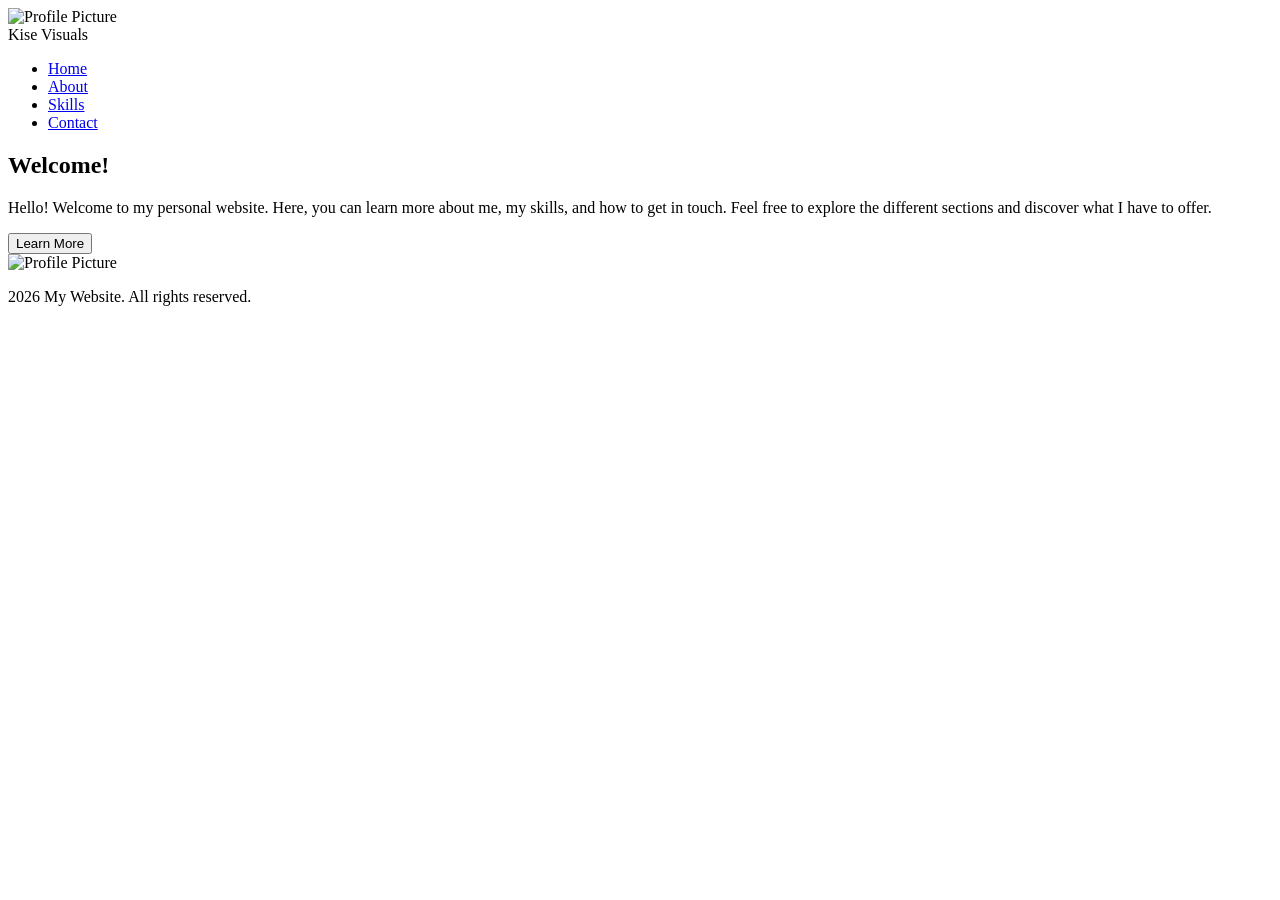
==== index.html @ d8e112cf "add index" ====
<!DOCTYPE html>
<html lang="en">
    <head>
        <meta charset="UTF-8">
        <title>My Website</title>
        <link rel="stylesheet" href="css/styles.css">
    </head>

    <body>
        <header>
            <div class="logo">
            <img src="LOGO.jpg" class="profile-image" alt="Profile Picture">
            <div class="logo-text">Kise Visuals</div>
            </div> 

                <nav>
                    <ul class="nav-menu">
                        <li><a href="index.html" class="active">Home</a></li>
                        <li><a href="about.html">About</a></li>
                        <li><a href="skills.html">Skills</a></li>
                        <li><a href="contact.html">Contact</a></li>
                    </ul>
                </nav>
        </header>
            
        <main class="hero-container">
            <section class="hero-text">
                <h1>Welcome!</h1>
                    <p>
                        Hello! Welcome to my personal website. Here, you can learn more about me, my skills, and 
                        how to get in touch. Feel free to explore the different sections and discover what I have 
                        to offer.
                    </p>
                    <button class="button">Learn More</button>
            </section>

                <section>
                    <img src="LOGO.jpg" alt="Profile Picture" class="hero-image" alt="Profile Picture">
                </section>
        </main>
            <footer>
                <p>2026 My Website. All rights reserved.</p>
            </footer>
    </body>
</html>
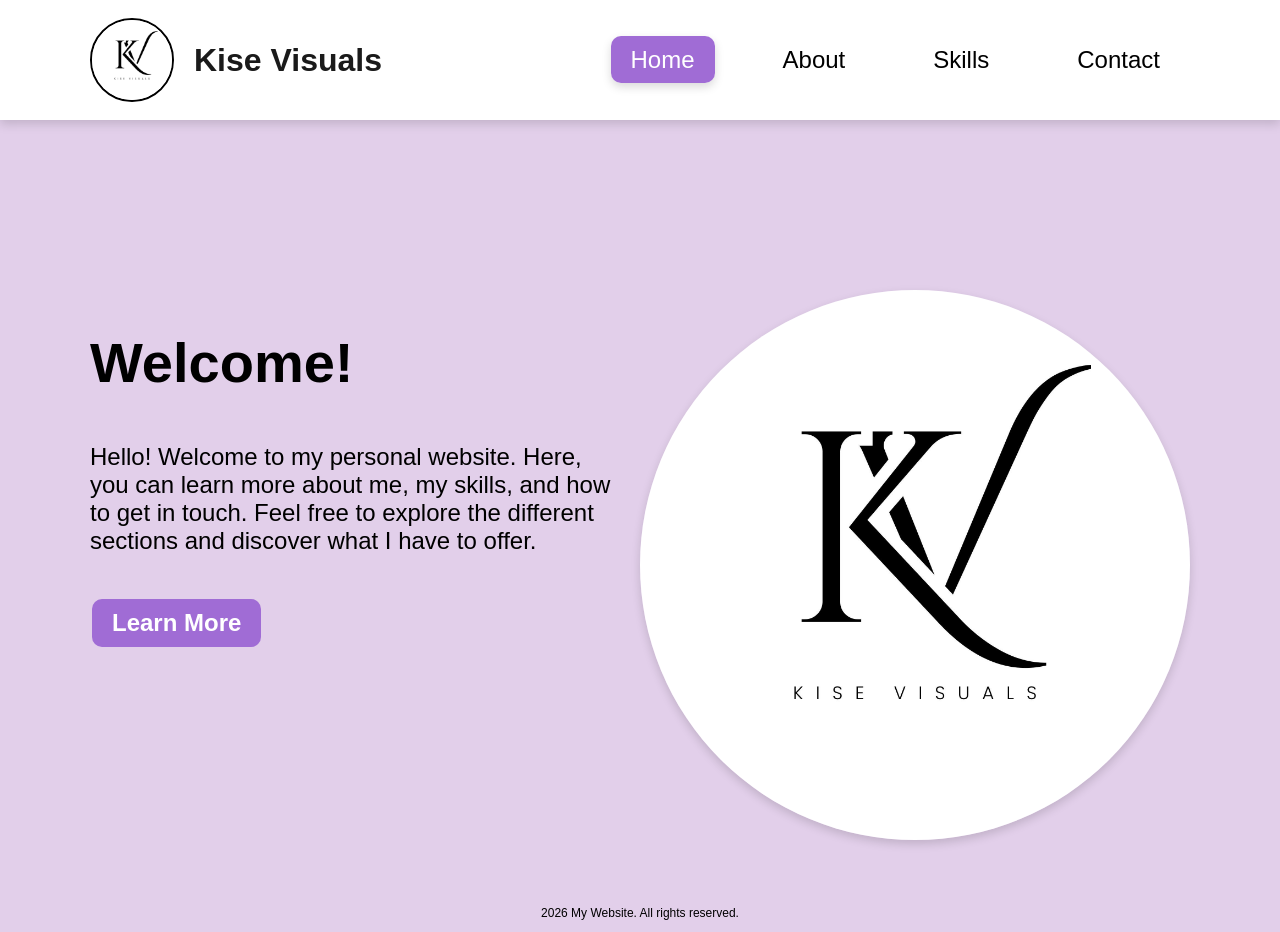
==== commit a2a4a56f: "add all" ====
--- a/index.html
+++ b/index.html
@@ -35,7 +35,7 @@
             </section>
 
                 <section>
-                    <img src="LOGO.jpg" alt="Profile Picture" class="hero-image" alt="Profile Picture">
+                    <img src="LOGO.jpg" alt="Profile Picture" class="hero-image">
                 </section>
         </main>
             <footer>
--- a/css/styles.css
+++ b/css/styles.css
@@ -0,0 +1,365 @@
+:root
+    {
+        --primary-color: #a06cd5;
+        --bg-color: #E2CFEA;
+        --main-font: "Montserrat", sans-serif;
+    }
+
+body 
+    {
+        font-family: var(--main-font);
+        background-color: var(--bg-color);
+        margin: 0;
+        padding: 0;
+        flex-direction: column;
+        min-height: 100vh;
+    }
+
+main
+    {
+        margin: 0 auto;
+        padding: 20px;
+    }
+
+header 
+    {
+        background-color: white;
+        padding: 10px;
+        display: flex;
+        align-items: center;
+        justify-content: space-between;
+        box-shadow: 0px 4px 10px rgba(0, 0, 0, 0.15);
+        height: 100px;
+    }
+
+.logo 
+    {
+        display: flex;
+        align-items: center;
+        gap: 10px;
+        padding-left: 80px;
+    }
+
+.logo-text
+    {
+        font-size: 32px;
+        color: #1a1a1a;
+        font-weight: 700;
+        padding-left: 10px;
+    }
+
+.profile-image 
+    {
+        width: 80px;
+        height: 80px;
+        border-radius: 50%;
+        object-fit: cover;
+        border: 2px solid black
+    }
+
+.nav-menu 
+    {
+        list-style-type: none;
+        margin: 10px;
+        padding: 0;
+        display: flex;
+        gap: 48px;
+        align-items: center;
+        font-size: 24px;
+        padding-right: 80px;
+    }
+
+.nav-menu a 
+    {
+        text-decoration: none;
+        color: #000000;
+        padding: 10px 20px;
+        font-weight: 500;
+    }
+
+.nav-menu a:hover
+    {
+        text-decoration: none;
+        background-color: var(--primary-color);
+        color: white;
+        border-radius: 10px;
+    }
+
+.nav-menu a.active
+    {
+        text-decoration: none;
+        background-color: #a06cd5;
+        color: white;
+        padding: 10px 20px;
+        font-weight: Medium;
+        box-shadow: 0 4px 10px rgba(0, 0, 0, 0.15);
+        border-radius: 10px;
+    }
+
+.nav-menu a.active:hover
+    {
+        background-color: #8a4fc1;
+        color: white;
+        box-shadow: 0 2px 4px rgba(0, 0, 0, 0.1);
+    }
+
+.hero-container
+    {
+        display: flex;
+        justify-content: space-between;
+        padding: 50px;
+        gap: 20px;
+    }
+
+.hero-text
+    {
+        max-width: 550px;
+        padding-left: 40px;
+        margin-top: 160px;
+    }
+
+.hero-text h1
+    {
+        font-size: 56px;
+        margin-top: 0;
+        margin-bottom: 24px;
+        color: #000000;
+        font-weight: 700;
+        align-items: center;
+        padding-bottom: 24px;
+    }
+
+.hero-text p
+    {
+        font-size: 24px;
+        color: #000000;
+        font-weight: 400;
+        align-items: left;
+        padding-bottom: 16px;
+    }
+
+.hero-image 
+    {
+        max-width: 550px;
+        border-radius: 800px;
+        box-shadow: 0 4px 10px rgba(0, 0, 0, 0.15);
+        margin-top: 120px;
+        margin-right: 40px;
+    }
+
+.button 
+    {
+        background-color: #a06cd5;
+        color: white;
+        border: none;
+        padding: 10px 20px;
+        text-align: center;
+        text-decoration: none;
+        font-weight: 600;
+        font-size: 24px;
+        margin: 4px 2px;
+        cursor: pointer;
+        border-radius: 10px;
+    }
+
+.button:hover 
+    {
+        background-color: #8a4fc1;
+    }
+
+.button:focus
+    {
+        background-color: white;
+    }
+
+.skills-container 
+    {
+        display: flex;
+        flex-direction: column;
+        gap: 20px;
+        padding: 60px;
+        max-width: 1200px;
+        margin: 0 auto;
+    } 
+
+.skills-content
+    {
+        padding: 20px;
+        text-align: left;
+        width: 100%;
+    }
+
+.skills-content h1
+    {
+        font-size: 48px;
+        margin-top: 0;
+        margin-bottom: 10px;
+        font-weight: 700;
+    }
+
+.skills-description
+    {
+        font-size: 24px;
+        margin-top: 32px;
+    }
+
+.skills-layout-columns
+    {
+        display: flex;
+        flex-direction: row;
+        justify-content: space-between;
+        align-items: flex-start;
+        width: 100%;
+        gap: 50px;
+        margin-top: 20px;
+    }
+
+.skills-wrapper
+    {
+        display: flex;
+        flex-direction: column;
+        gap: 16px;
+        min-width: 320px;
+        max-width: 450px;
+    }
+
+.skill-item
+    {
+        align-items: flex-start;
+        width: 100%;
+        display: flex; 
+        flex-direction: column;
+    }
+
+.skill-name
+    {
+        font-size: 24px;
+        font-weight: 700;
+        margin-bottom: 8px;
+    }
+
+.skill-bar
+    {
+        background-color: #ffffff;
+        border-radius: 8px;
+        height: 16px;
+        margin-top: 8px;
+        width: 100%;
+    }
+
+.progress-fill
+    {
+        background-color: #8a4fc1;
+        height: 100%;
+        border-radius: 8px;
+    }
+
+.level-70
+    {
+        width: 70%;
+    }  
+
+.level-85
+    {
+        width: 85%;
+    }
+
+.level-80
+    {
+        width: 80%;
+    }
+
+.level-65
+    {
+        width: 65%;
+    }
+
+.level-50
+    {
+        width: 50%;
+    }
+
+.table-wrapper
+    {
+        margin-left: auto;
+        margin-top: 40px;
+        background-color: white;
+        padding: 24px;
+        min-width: 350px;
+        max-width: 550px;
+        box-shadow: 0 4px 10px rgba(0, 0, 0, 0.015);
+        margin-left: auto;
+    }
+
+table
+    {
+        width: 100%;
+        font-size: 24px;
+    }
+
+caption
+    {
+        font-weight: 700;
+        font-size: 24px;
+        margin-bottom: 16px;
+        color: #000000;
+        text-align: left;
+    }
+
+th, td
+    {
+        padding: 12px 10px;
+        text-align: left;
+        border-bottom: 1px solid #000000;
+    }
+
+thead th
+    {
+        color: black;
+        font-weight: 700;
+    }
+
+footer
+    {
+        display: flex;
+        justify-content: center;
+        font-size: 12px;
+    }
+
+.contact-container 
+    {
+        display: flex;
+        flex-wrap: wrap;
+        gap: 20px;
+        justify-content: center;
+        padding: 60px;
+        align-items: center;
+    } 
+
+.contact-text
+    {
+        max-width: 550px;
+        text-align: center;
+    }
+
+.contact-text h1
+    {
+        font-size: 48px;
+        font-weight: 600;
+        margin-bottom: 20px;
+        color: #000000;
+    }
+
+.contact-description
+    {
+        font-size: 24px;
+        color: #000000;
+        margin-top: 10px;
+    }
+
+.contact-links
+    {
+        font-size: 24px;
+        color: #000000;
+        margin-top: 10px;
+    }
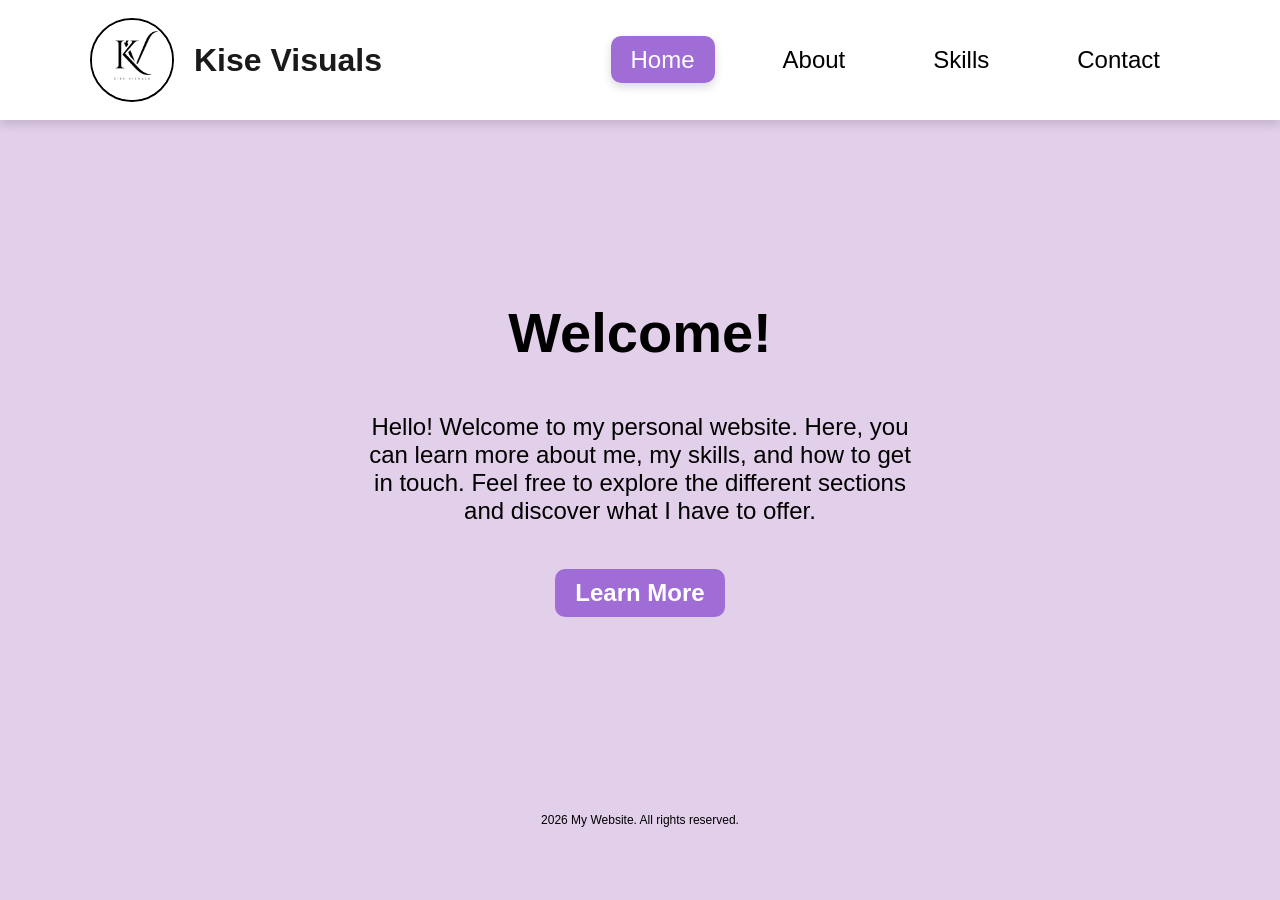
==== commit 21d5842d: "add all" ====
--- a/index.html
+++ b/index.html
@@ -33,10 +33,6 @@
                     </p>
                     <button class="button">Learn More</button>
             </section>
-
-                <section>
-                    <img src="LOGO.jpg" alt="Profile Picture" class="hero-image">
-                </section>
         </main>
             <footer>
                 <p>2026 My Website. All rights reserved.</p>
--- a/css/styles.css
+++ b/css/styles.css
@@ -106,16 +106,17 @@
 .hero-container
     {
         display: flex;
-        justify-content: space-between;
-        padding: 50px;
         gap: 20px;
+        justify-content: center;
+        margin-top: 0;
     }
 
 .hero-text
     {
         max-width: 550px;
-        padding-left: 40px;
         margin-top: 160px;
+        text-align: center;
+        align-items: center;
     }
 
 .hero-text h1
@@ -125,26 +126,17 @@
         margin-bottom: 24px;
         color: #000000;
         font-weight: 700;
-        align-items: center;
         padding-bottom: 24px;
+        text-align: center;
     }
 
 .hero-text p
     {
         font-size: 24px;
         color: #000000;
-        font-weight: 400;
-        align-items: left;
+        font-weight: 240;
+        align-items: center;
         padding-bottom: 16px;
-    }
-
-.hero-image 
-    {
-        max-width: 550px;
-        border-radius: 800px;
-        box-shadow: 0 4px 10px rgba(0, 0, 0, 0.15);
-        margin-top: 120px;
-        margin-right: 40px;
     }
 
 .button 
@@ -153,7 +145,6 @@
         color: white;
         border: none;
         padding: 10px 20px;
-        text-align: center;
         text-decoration: none;
         font-weight: 600;
         font-size: 24px;
@@ -169,49 +160,36 @@
 
 .button:focus
     {
-        background-color: white;
+        background-color: #7539ad;
     }
 
 .skills-container 
     {
         display: flex;
         flex-direction: column;
-        gap: 20px;
-        padding: 60px;
-        max-width: 1200px;
-        margin: 0 auto;
+        justify-items: center;
+        align-items: center;
     } 
 
 .skills-content
     {
         padding: 20px;
-        text-align: left;
-        width: 100%;
     }
 
 .skills-content h1
     {
         font-size: 48px;
-        margin-top: 0;
         margin-bottom: 10px;
         font-weight: 700;
+        text-align: center;
     }
 
 .skills-description
     {
         font-size: 24px;
         margin-top: 32px;
-    }
-
-.skills-layout-columns
-    {
-        display: flex;
-        flex-direction: row;
-        justify-content: space-between;
-        align-items: flex-start;
-        width: 100%;
-        gap: 50px;
-        margin-top: 20px;
+        font-weight: 240;
+        text-align: center;
     }
 
 .skills-wrapper
@@ -219,13 +197,13 @@
         display: flex;
         flex-direction: column;
         gap: 16px;
-        min-width: 320px;
-        max-width: 450px;
+        justify-content: center;
+        width: 25%;
     }
 
 .skill-item
     {
-        align-items: flex-start;
+        align-items: center;
         width: 100%;
         display: flex; 
         flex-direction: column;
@@ -235,7 +213,7 @@
     {
         font-size: 24px;
         font-weight: 700;
-        margin-bottom: 8px;
+        margin-bottom: 8px; 
     }
 
 .skill-bar
@@ -245,6 +223,7 @@
         height: 16px;
         margin-top: 8px;
         width: 100%;
+        align-items: center;
     }
 
 .progress-fill
@@ -281,14 +260,11 @@
 
 .table-wrapper
     {
-        margin-left: auto;
         margin-top: 40px;
         background-color: white;
         padding: 24px;
-        min-width: 350px;
-        max-width: 550px;
         box-shadow: 0 4px 10px rgba(0, 0, 0, 0.015);
-        margin-left: auto;
+        width: 50%
     }
 
 table
@@ -299,11 +275,11 @@
 
 caption
     {
-        font-weight: 700;
+        font-weight: 800;
         font-size: 24px;
         margin-bottom: 16px;
         color: #000000;
-        text-align: left;
+        text-align: center;
     }
 
 th, td
@@ -324,13 +300,22 @@
         display: flex;
         justify-content: center;
         font-size: 12px;
+        padding-top: 160px;
+    }
+
+.contact-form
+    {
+        display: flex;
+        flex-direction: column;
+        gap: 20px;
+        width: 100%;
     }
 
 .contact-container 
     {
         display: flex;
-        flex-wrap: wrap;
-        gap: 20px;
+        flex-direction: column;
+        gap: 40px;
         justify-content: center;
         padding: 60px;
         align-items: center;
@@ -338,15 +323,17 @@
 
 .contact-text
     {
-        max-width: 550px;
+        width: 100%;
+        max-width: 600px;
         text-align: center;
     }
 
 .contact-text h1
     {
         font-size: 48px;
-        font-weight: 600;
-        margin-bottom: 20px;
+        font-weight: 800;
+        margin-top: 0;
+        margin-bottom: 10px;
         color: #000000;
     }
 
@@ -354,12 +341,67 @@
     {
         font-size: 24px;
         color: #000000;
-        margin-top: 10px;
-    }
-
-.contact-links
-    {
-        font-size: 24px;
-        color: #000000;
-        margin-top: 10px;
-    }+        margin-top: 24px;
+        margin-bottom: 24px;
+        font-weight: 240;
+    }
+
+.contact-links p
+    {
+        font-size: 24px;
+        color: #000000;
+        margin-top: 24px;
+        font-weight: 240;
+    }
+
+.contact-form
+    {
+        display: flex;
+        flex-direction: column;    
+        gap: 20px;
+        width: 60%;
+        margin: 20px auto;
+    }
+
+.contact-form h2 
+    {
+        font-size: 32px;
+        font-weight: 700;
+        color: #000000;
+        margin-top: 0;
+        margin-bottom: 16px;
+        text-align: center;
+    }
+
+.form-group 
+    {
+        display: flex;
+        flex-direction: column;
+        align-items: center;
+        gap: 8px;                  
+        width: 100%;
+    }
+
+.form-group label 
+    {
+        font-size: 18px;
+        font-weight: 700;
+        color: #000000;
+        text-align: center;
+    }
+
+.form-group input, 
+.form-group textarea 
+    {
+        font-size: 16px;
+        padding: 12px;
+        border-radius: 8px;   
+        width: 100%;     
+        background-color: white;
+    }
+
+.contact-form .button 
+    {
+        margin: 16px
+    }
+
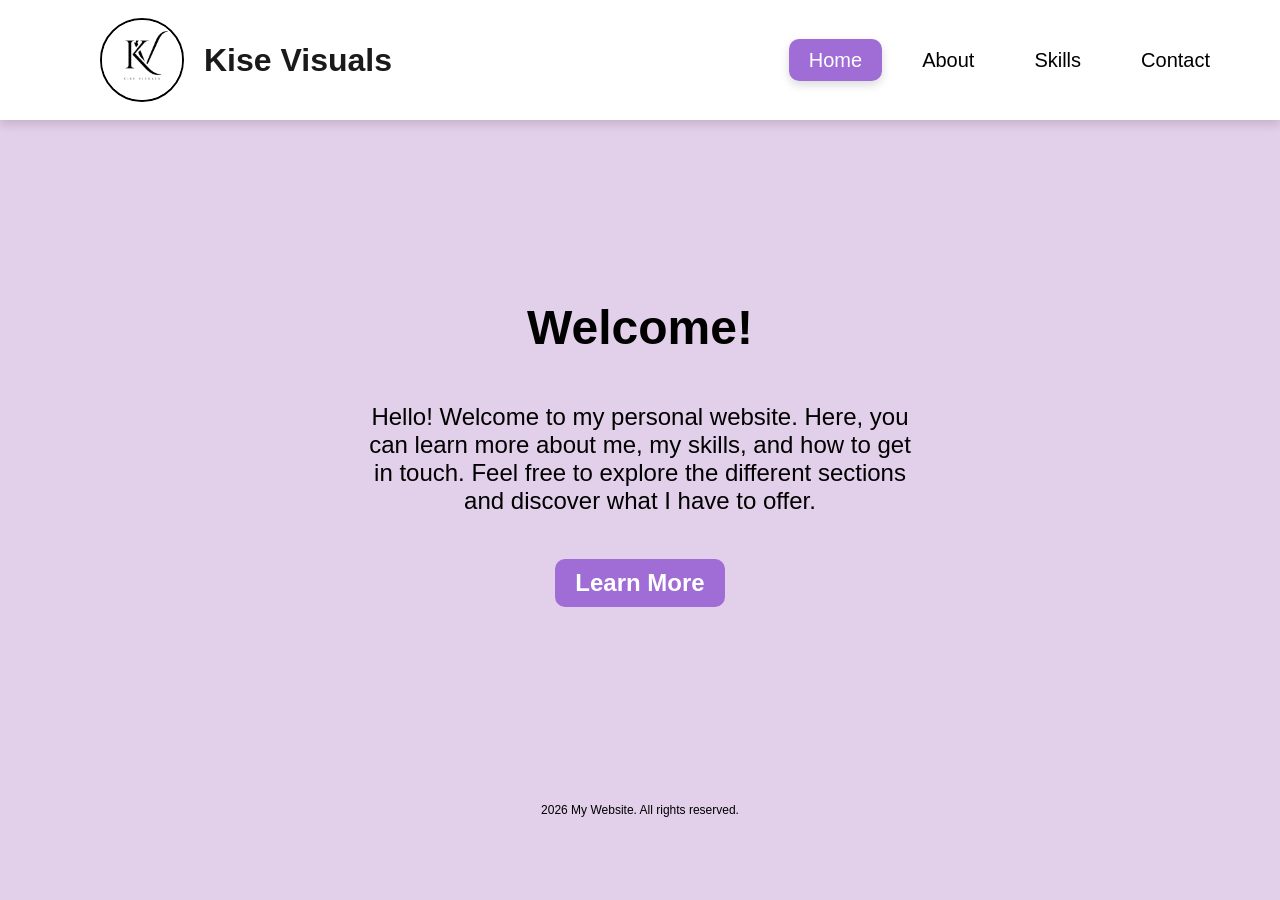
==== commit aa6d2bdd: "commit 3rd step" ====
--- a/index.html
+++ b/index.html
@@ -2,6 +2,7 @@
 <html lang="en">
     <head>
         <meta charset="UTF-8">
+        <meta name="viewport" content="width=device-width, initial-scale=1.0">
         <title>My Website</title>
         <link rel="stylesheet" href="css/styles.css">
     </head>
@@ -9,7 +10,7 @@
     <body>
         <header>
             <div class="logo">
-            <img src="LOGO.jpg" class="profile-image" alt="Profile Picture">
+            <img src="assets/LOGO.jpg" class="profile-image" alt="Profile Picture">
             <div class="logo-text">Kise Visuals</div>
             </div> 
 
--- a/css/styles.css
+++ b/css/styles.css
@@ -405,3 +405,213 @@
         margin: 16px
     }
 
+@media screen and (max-width: 767px)
+{
+    header
+    {
+        height: auto;
+        flex-direction: column;
+        gap: 15px;
+        padding: 15px;
+    }
+
+    .logo
+    {
+        padding-left: 0;
+    }
+
+    .logo-text
+    {
+        font-size: 26px;
+        padding-left: 0;
+    }
+
+    .profile-image
+    {
+        width: 60px;
+        height: 60px;
+    }
+
+    .nav-menu
+    {
+        padding-right: 0;
+        gap: 12px;
+        font-size: 16px;
+    }
+
+    .nav-menu a
+    {
+        padding: 6px 12px;
+    }
+
+    .hero-container
+    {
+        flex-direction: column;
+    }
+
+    .hero-text
+    {
+        margin-top: 40px;
+        width: 100%;
+    }
+
+    .hero-text h1
+    {
+        font-size: 32px;
+    }
+
+    .hero-text p
+    {
+        font-size: 18px;
+    }
+
+    .button
+    {
+        font-size: 18px;
+        width: 100%;
+        box-sizing: border-box;
+    }
+
+    .skills-content h1
+    {
+        font-size: 32px;
+    }
+
+    .skills-description
+    {
+        font-size: 18px;
+    }
+
+    .skills-wrapper
+    {
+        width: 100%;
+    }
+
+    .skill-name
+    {
+        font-size: 18px;
+    }
+
+    .table-wrapper
+    {
+        width: 100%;
+        padding: 16px;
+        box-sizing: border-box;
+        overflow-x: auto;
+    }
+
+    table
+    {
+        font-size: 16px;
+    }
+
+    caption
+    {
+        font-size: 18px;
+    }
+
+    .contact-container
+    {
+        padding: 20px;
+    }
+
+    .contact-text h1
+    {
+        font-size: 32px;
+    }
+
+    .contact-description,
+    .contact-links p
+    {
+        font-size: 18px;
+    }
+
+    .contact-form
+    {
+        width: 100%;
+        margin: 20px auto;
+    }
+
+    .contact-form h2
+    {
+        font-size: 24px;
+    }
+
+    .form-group input, 
+    .form-group textarea 
+    {
+        border: 1px solid #ccc;
+        box-sizing: border-box;
+    }
+
+    footer
+    {
+        padding-top: 60px;
+    }
+}
+
+@media screen and (min-width: 768px) 
+{
+    header 
+    {
+        flex-direction: row;
+        justify-content: space-between;
+        padding: 10px 20px;
+        height: auto;
+        min-height: 100px;
+        padding-right: 20px; 
+    }
+
+    .nav-menu {
+        gap: 20px;
+        padding-right: 20px;
+        font-size: 20px;
+    }
+
+    .hero-text h1 {
+        font-size: 48px;
+    }
+
+    .button {
+        width: auto;
+    }
+
+    .skills-wrapper {
+        display: grid;
+        grid-template-columns: 1fr 1fr;
+        gap: 20px;
+        width: 80%;
+    }
+
+    .table-wrapper {
+        width: 80%;
+    }
+
+    .contact-form {
+        width: 70%;
+    }
+}
+
+@media screen and (min-width: 1440px) {
+    main {
+        max-width: 1200px;
+        margin: 0 auto;
+    }
+
+    .hero-text h1 {
+        font-size: 56px;
+    }
+
+    .skills-wrapper {
+        grid-template-columns: 1fr 1fr 1fr;
+        width: 60%;
+    }
+
+    .table-wrapper {
+        width: 50%;
+    }
+
+    .contact-form {
+        width: 50%;
+    }
+}
